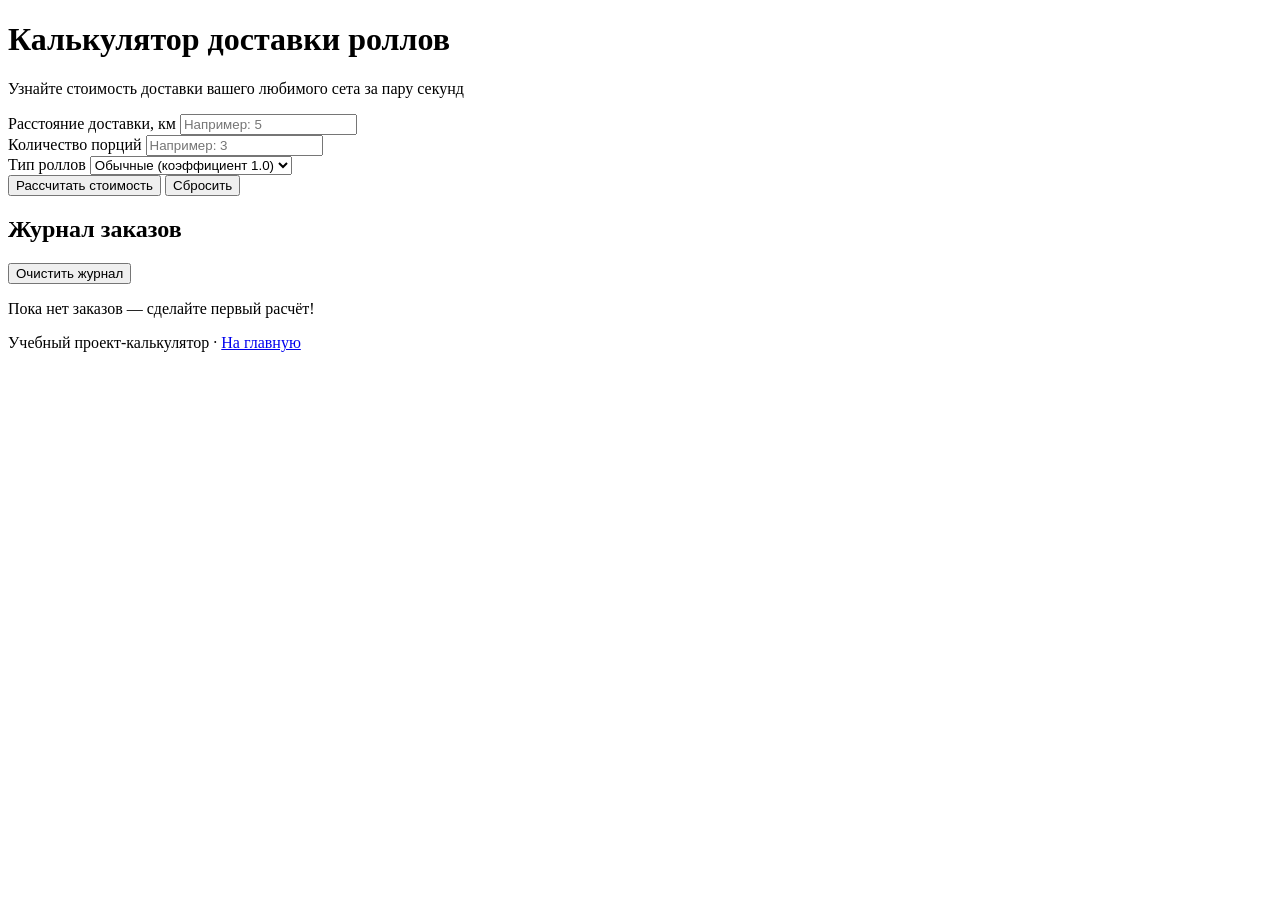
==== index.html @ 702337ac "index.html" ====
<!DOCTYPE html>
<html lang="ru">
<head>
  <meta charset="UTF-8">
  <meta name="viewport" content="width=device-width, initial-scale=1.0">
  <title>Калькулятор доставки роллов</title>
  <link rel="stylesheet" href="style.css">
</head>
<body>
  <header class="site-header">
    <h1>Калькулятор доставки роллов</h1>
    <p>Узнайте стоимость доставки вашего любимого сета за пару секунд</p>
  </header>

  <main class="container">
    <!-- Форма калькулятора -->
    <section class="card" aria-label="Форма расчёта">
      <form id="calc-form" novalidate>
        <div class="field">
          <label for="distance">Расстояние доставки, км</label>
          <input type="text" id="distance" name="distance"
                 placeholder="Например: 5" autocomplete="off">
          <span class="error-msg" id="error-distance" role="alert"></span>
        </div>

        <div class="field">
          <label for="portions">Количество порций</label>
          <input type="text" id="portions" name="portions"
                 placeholder="Например: 3" autocomplete="off">
          <span class="error-msg" id="error-portions" role="alert"></span>
        </div>

        <div class="field">
          <label for="roll-type">Тип роллов</label>
          <select id="roll-type" name="roll-type">
            <option value="1" selected>Обычные (коэффициент 1.0)</option>
            <option value="1.3">Острые (коэффициент 1.3)</option>
            <option value="1.6">Премиум (коэффициент 1.6)</option>
          </select>
        </div>

        <button type="submit" class="btn btn-primary">Рассчитать стоимость</button>
        <button type="reset" class="btn btn-ghost">Сбросить</button>
      </form>

      <!-- Блок результата -->
      <div id="result" class="result" hidden>
        <h2>Итоговая стоимость доставки</h2>
        <p id="result-text"></p>
      </div>
    </section>

    <!-- Журнал запросов -->
    <section class="card" aria-label="Журнал запросов">
      <div class="journal-head">
        <h2>Журнал заказов</h2>
        <button type="button" id="clear-log" class="btn btn-danger">
          Очистить журнал
        </button>
      </div>

      <ul id="log-list" class="log-list"></ul>
      <p id="log-empty" class="log-empty">Пока нет заказов — сделайте первый расчёт!</p>
    </section>
  </main>

  <footer class="site-footer">
    <p>Учебный проект-калькулятор &middot; <a href="index.html">На главную</a></p>
  </footer>

  <script src="script.js"></script>
</body>
</html>
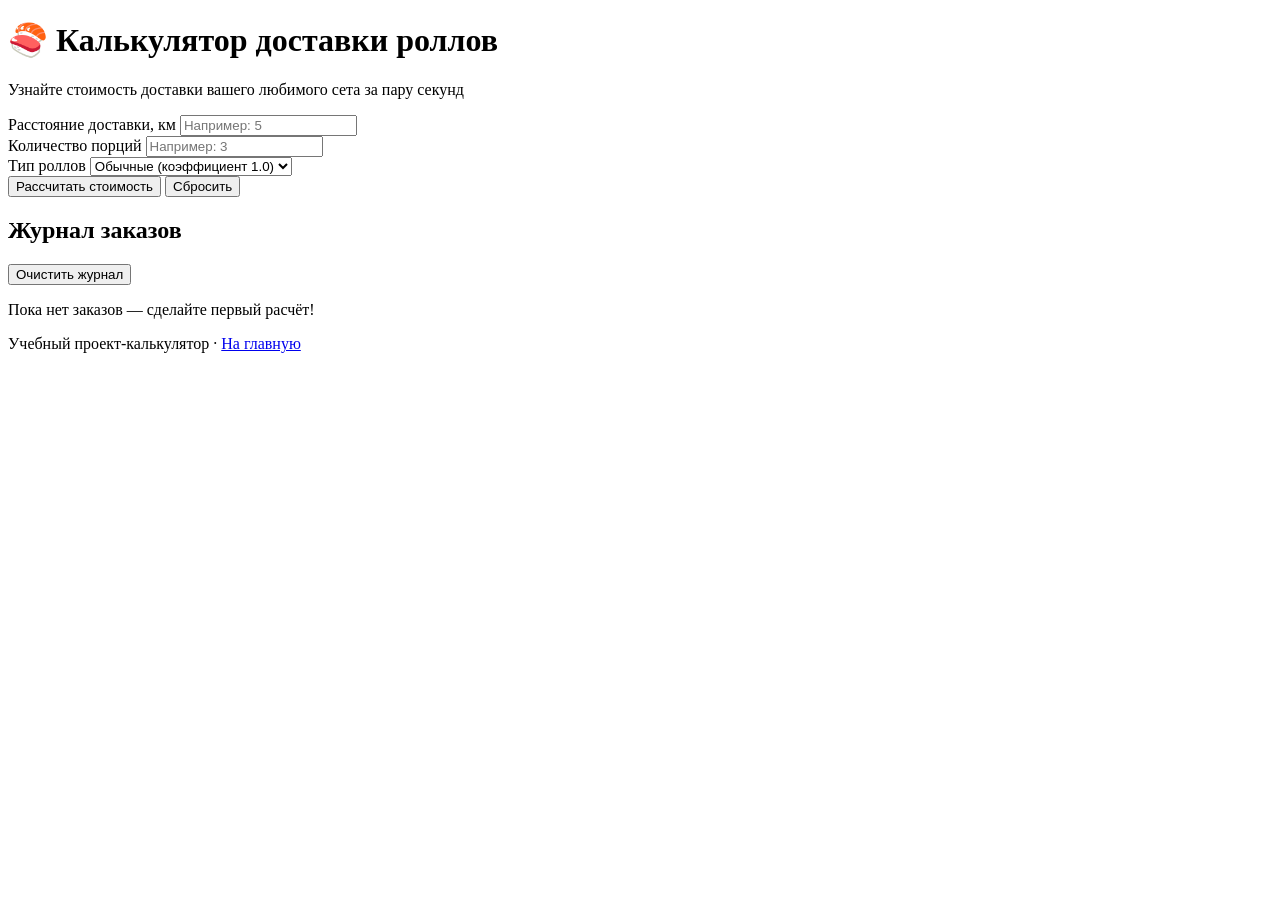
==== commit 4175110d: "Update index.html" ====
--- a/index.html
+++ b/index.html
@@ -8,7 +8,7 @@
 </head>
 <body>
   <header class="site-header">
-    <h1>Калькулятор доставки роллов</h1>
+    <h1>🍣 Калькулятор доставки роллов</h1>
     <p>Узнайте стоимость доставки вашего любимого сета за пару секунд</p>
   </header>
 
@@ -39,8 +39,10 @@
           </select>
         </div>
 
-        <button type="submit" class="btn btn-primary">Рассчитать стоимость</button>
-        <button type="reset" class="btn btn-ghost">Сбросить</button>
+        <div class="buttons">
+          <button type="submit" class="btn btn-primary">Рассчитать стоимость</button>
+          <button type="reset" class="btn btn-ghost">Сбросить</button>
+        </div>
       </form>
 
       <!-- Блок результата -->
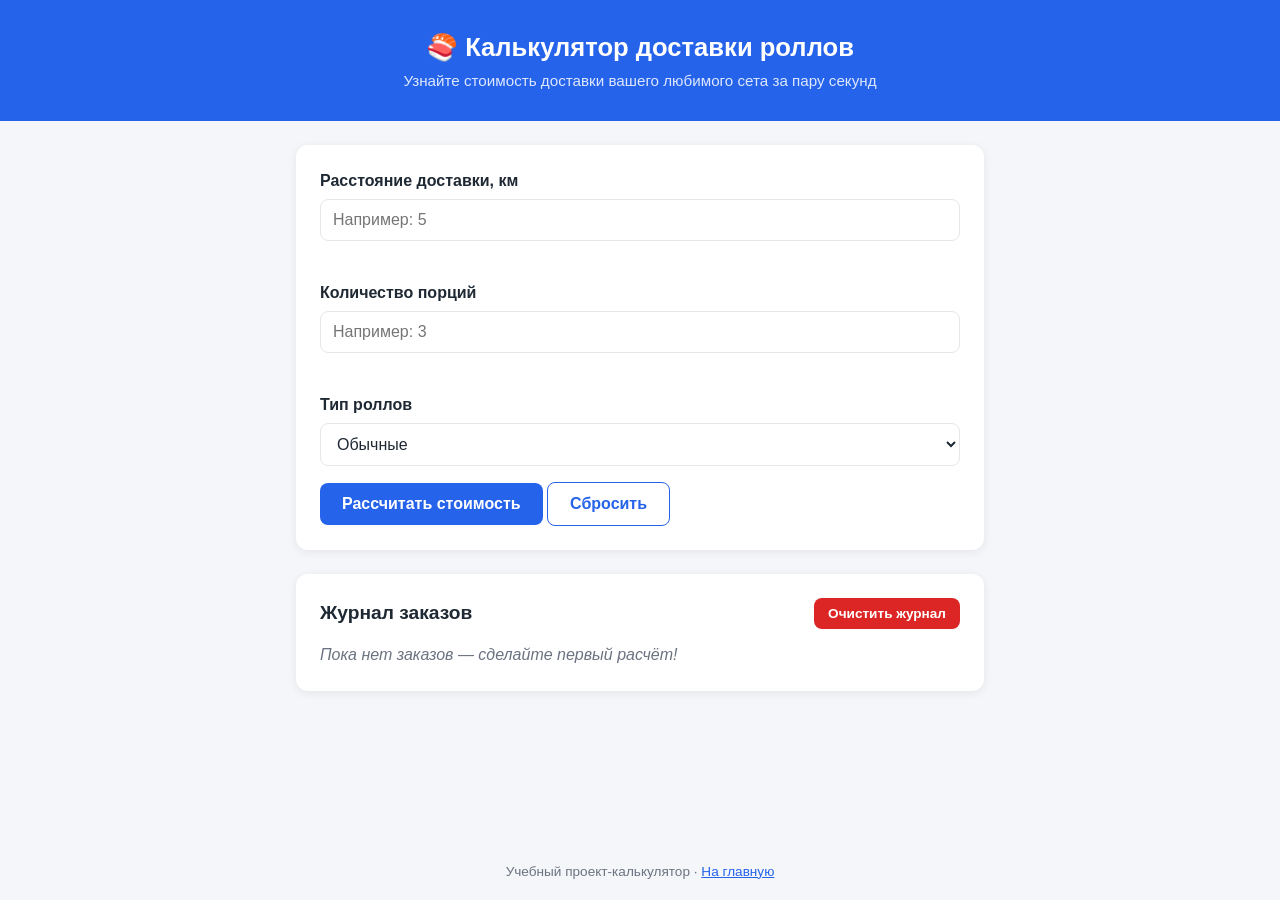
==== commit ec644177: "Update index.html" ====
--- a/index.html
+++ b/index.html
@@ -33,9 +33,9 @@
         <div class="field">
           <label for="roll-type">Тип роллов</label>
           <select id="roll-type" name="roll-type">
-            <option value="1" selected>Обычные (коэффициент 1.0)</option>
-            <option value="1.3">Острые (коэффициент 1.3)</option>
-            <option value="1.6">Премиум (коэффициент 1.6)</option>
+            <option value="1" selected>Обычные</option>
+            <option value="1.3">Острые</option>
+            <option value="1.6">Премиум</option>
           </select>
         </div>
 
--- a/style.css
+++ b/style.css
@@ -0,0 +1,272 @@
+/* ===== Переменные и база ===== */
+:root {
+  --bg: #f4f6f9;
+  --card-bg: #ffffff;
+  --text: #1f2933;
+  --text-muted: #6b7280;
+  --primary: #2563eb;
+  --primary-dark: #1d4ed8;
+  --danger: #dc2626;
+  --danger-bg: #fee2e2;
+  --border: #e5e7eb;
+  --radius: 12px;
+  --shadow: 0 2px 10px rgba(0, 0, 0, 0.07);
+}
+
+* {
+  margin: 0;
+  padding: 0;
+  box-sizing: border-box;
+}
+
+body {
+  font-family: "Segoe UI", Arial, sans-serif;
+  background: var(--bg);
+  color: var(--text);
+  line-height: 1.5;
+  min-height: 100vh;
+  display: flex;
+  flex-direction: column;
+}
+
+/* ===== Шапка и подвал ===== */
+.site-header {
+  background: var(--primary);
+  color: #fff;
+  text-align: center;
+  padding: 28px 16px;
+}
+
+.site-header h1 {
+  font-size: 1.6rem;
+  margin-bottom: 4px;
+}
+
+.site-header p {
+  opacity: 0.85;
+  font-size: 0.95rem;
+}
+
+.site-footer {
+  text-align: center;
+  padding: 18px;
+  color: var(--text-muted);
+  font-size: 0.85rem;
+}
+
+.site-footer a {
+  color: var(--primary);
+}
+
+/* ===== Контейнер и карточки ===== */
+.container {
+  width: 100%;
+  max-width: 720px;
+  margin: 24px auto;
+  padding: 0 16px;
+  flex: 1;
+}
+
+.container--narrow {
+  max-width: 520px;
+  display: flex;
+  align-items: center;
+}
+
+.card {
+  background: var(--card-bg);
+  border-radius: var(--radius);
+  box-shadow: var(--shadow);
+  padding: 24px;
+  margin-bottom: 24px;
+}
+
+.card--center {
+  text-align: center;
+}
+
+/* ===== Форма ===== */
+.field {
+  margin-bottom: 16px;
+}
+
+.field label {
+  display: block;
+  font-weight: 600;
+  margin-bottom: 6px;
+}
+
+.field input,
+.field select {
+  width: 100%;
+  padding: 11px 12px;
+  font-size: 1rem;
+  border: 1px solid var(--border);
+  border-radius: 8px;
+  background: #fff;
+  color: var(--text);
+  outline: none;
+  transition: border-color 0.15s;
+}
+
+.field input:focus,
+.field select:focus {
+  border-color: var(--primary);
+}
+
+.field input.invalid {
+  border-color: var(--danger);
+  background: var(--danger-bg);
+}
+
+.error-msg {
+  display: block;
+  min-height: 20px;
+  color: var(--danger);
+  font-size: 0.85rem;
+  margin-top: 4px;
+}
+
+/* ===== Кнопки ===== */
+.btn {
+  display: inline-block;
+  padding: 12px 22px;
+  font-size: 1rem;
+  font-weight: 600;
+  border: none;
+  border-radius: 8px;
+  cursor: pointer;
+  text-decoration: none;
+  text-align: center;
+  transition: background 0.15s;
+}
+
+.btn-primary {
+  background: var(--primary);
+  color: #fff;
+}
+
+.btn-primary:hover {
+  background: var(--primary-dark);
+}
+
+.btn-ghost {
+  background: transparent;
+  color: var(--primary);
+  border: 1px solid var(--primary);
+}
+
+.btn-ghost:hover {
+  background: rgba(37, 99, 235, 0.08);
+}
+
+.btn-danger {
+  background: var(--danger);
+  color: #fff;
+  font-size: 0.85rem;
+  padding: 8px 14px;
+}
+
+.btn-danger:hover {
+  background: #b91c1c;
+}
+
+/* ===== Результат ===== */
+.result {
+  margin-top: 20px;
+  padding: 16px;
+  border-radius: 8px;
+  background: #ecfdf5;
+  border: 1px solid #a7f3d0;
+}
+
+.result h2 {
+  font-size: 1.1rem;
+  margin-bottom: 6px;
+}
+
+#result-text {
+  font-size: 1.3rem;
+  font-weight: 700;
+  color: #065f46;
+}
+
+/* ===== Журнал ===== */
+.journal-head {
+  display: flex;
+  justify-content: space-between;
+  align-items: center;
+  gap: 12px;
+  margin-bottom: 14px;
+}
+
+.journal-head h2 {
+  font-size: 1.2rem;
+}
+
+.log-list {
+  list-style: none;
+}
+
+.log-item {
+  padding: 12px;
+  border: 1px solid var(--border);
+  border-radius: 8px;
+  margin-bottom: 10px;
+  font-size: 0.92rem;
+  background: #fafafa;
+}
+
+.log-item .log-time {
+  color: var(--text-muted);
+  font-size: 0.8rem;
+  display: block;
+  margin-bottom: 4px;
+}
+
+.log-empty {
+  color: var(--text-muted);
+  font-style: italic;
+}
+
+/* ===== Страница 404 ===== */
+.error-page {
+  justify-content: center;
+}
+
+.error-code {
+  font-size: 4.5rem;
+  font-weight: 800;
+  color: var(--primary);
+  line-height: 1;
+  margin-bottom: 8px;
+}
+
+.error-desc {
+  color: var(--text-muted);
+  margin: 10px 0 20px;
+}
+
+/* ===== Адаптив ===== */
+@media (max-width: 600px) {
+  .site-header h1 {
+    font-size: 1.25rem;
+  }
+
+  .container {
+    margin-top: 16px;
+  }
+
+  .card {
+    padding: 18px;
+  }
+
+  .journal-head {
+    flex-direction: column;
+    align-items: flex-start;
+  }
+
+  .error-code {
+    font-size: 3.5rem;
+  }
+}
